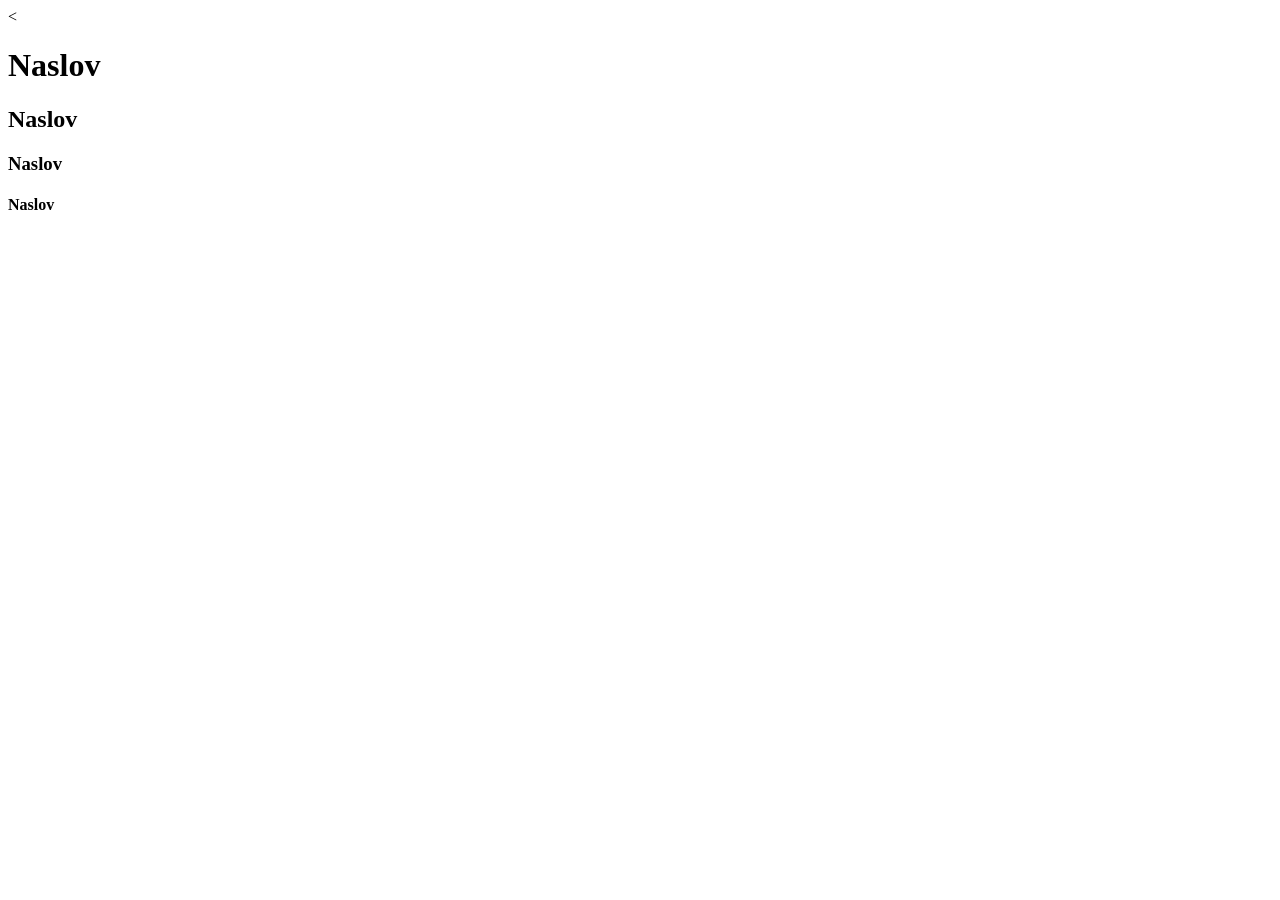
==== kviz/bzvz.html @ 629c1b73 "vjezbe 2 done" ====
<!DOCTYPE html>
<html lang="en">
<head>
    <meta charset="UTF-8">
    <meta name="viewport" content="width=device-width, initial-scale=1.0">
    <title>Document</title>
</head>
<body>
    <<h1>Naslov</h1>
    <h2>Naslov</h2>
    <h3>Naslov</h3>
    <h4>Naslov</h4>
</body>
</html>
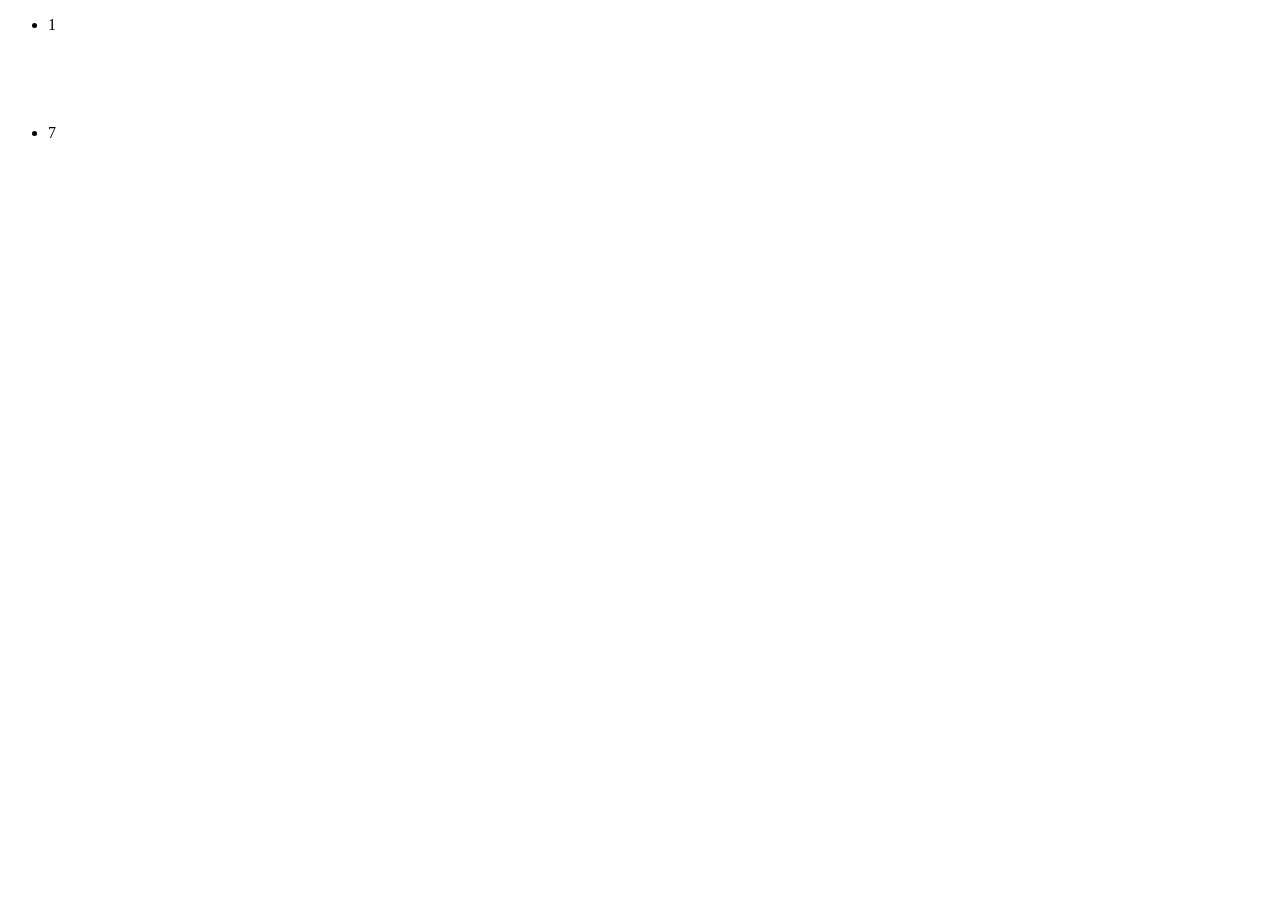
==== commit 26755c7f: "Dodala 4 pitanja u praksa/vježba2" ====
--- a/kviz/bzvz.html
+++ b/kviz/bzvz.html
@@ -6,9 +6,14 @@
     <title>Document</title>
 </head>
 <body>
-    <<h1>Naslov</h1>
-    <h2>Naslov</h2>
-    <h3>Naslov</h3>
-    <h4>Naslov</h4>
+    <ul>
+        <li>1</li>
+        <br>
+        <br>
+        <br>
+        <br>
+        <br>
+        <li>7</li>
+    </ul>
 </body>
 </html>
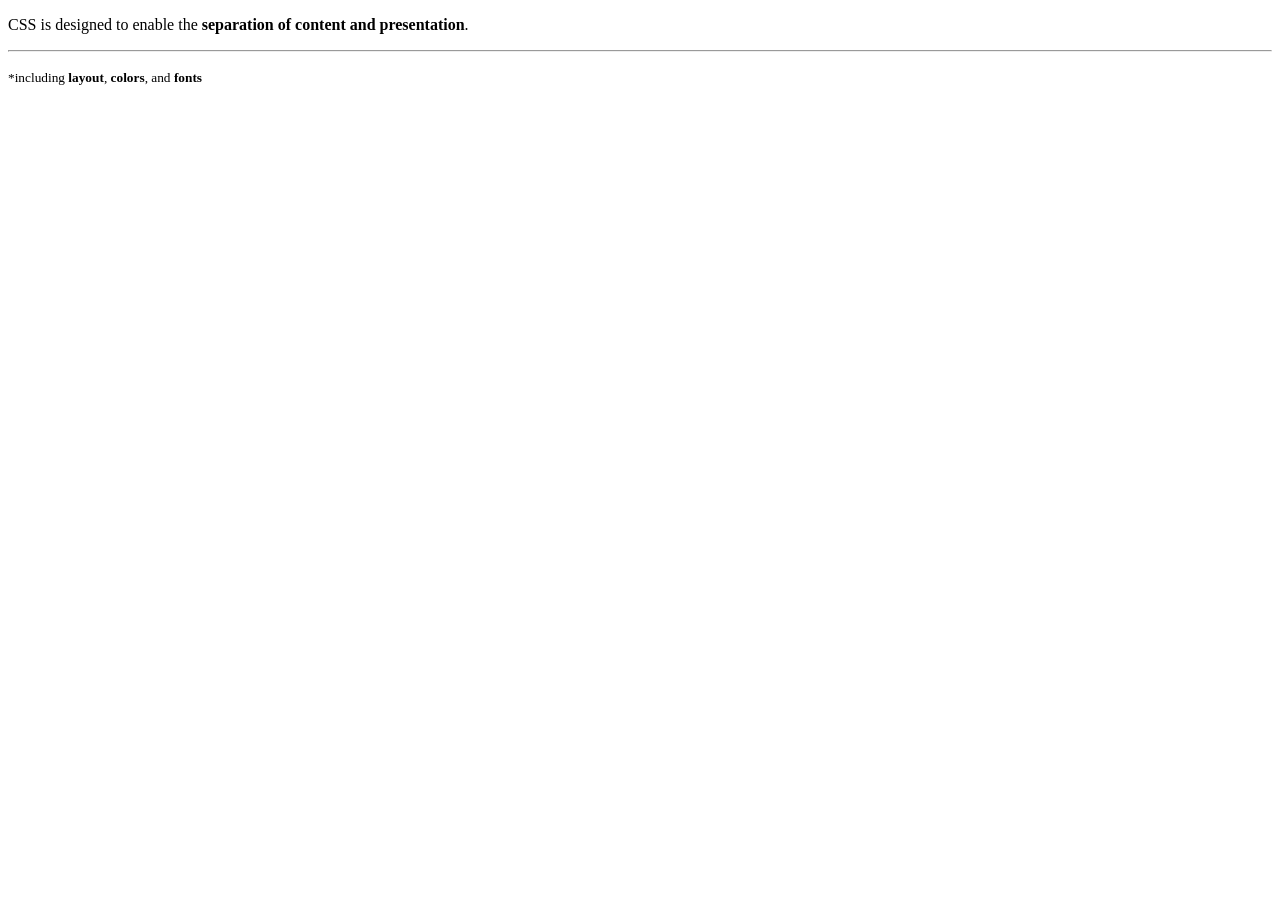
==== commit 91659624: "vježba 3, 6 zadataka" ====
--- a/kviz/bzvz.html
+++ b/kviz/bzvz.html
@@ -6,14 +6,11 @@
     <title>Document</title>
 </head>
 <body>
-    <ul>
-        <li>1</li>
-        <br>
-        <br>
-        <br>
-        <br>
-        <br>
-        <li>7</li>
-    </ul>
+<p>CSS is designed to enable the <strong>separation of content and presentation</strong>.</p>
+<hr>
+<p><small>*including <strong>layout</strong>, <strong>colors</strong>, and <strong>fonts</strong></small></p>
+
+
+
 </body>
 </html>
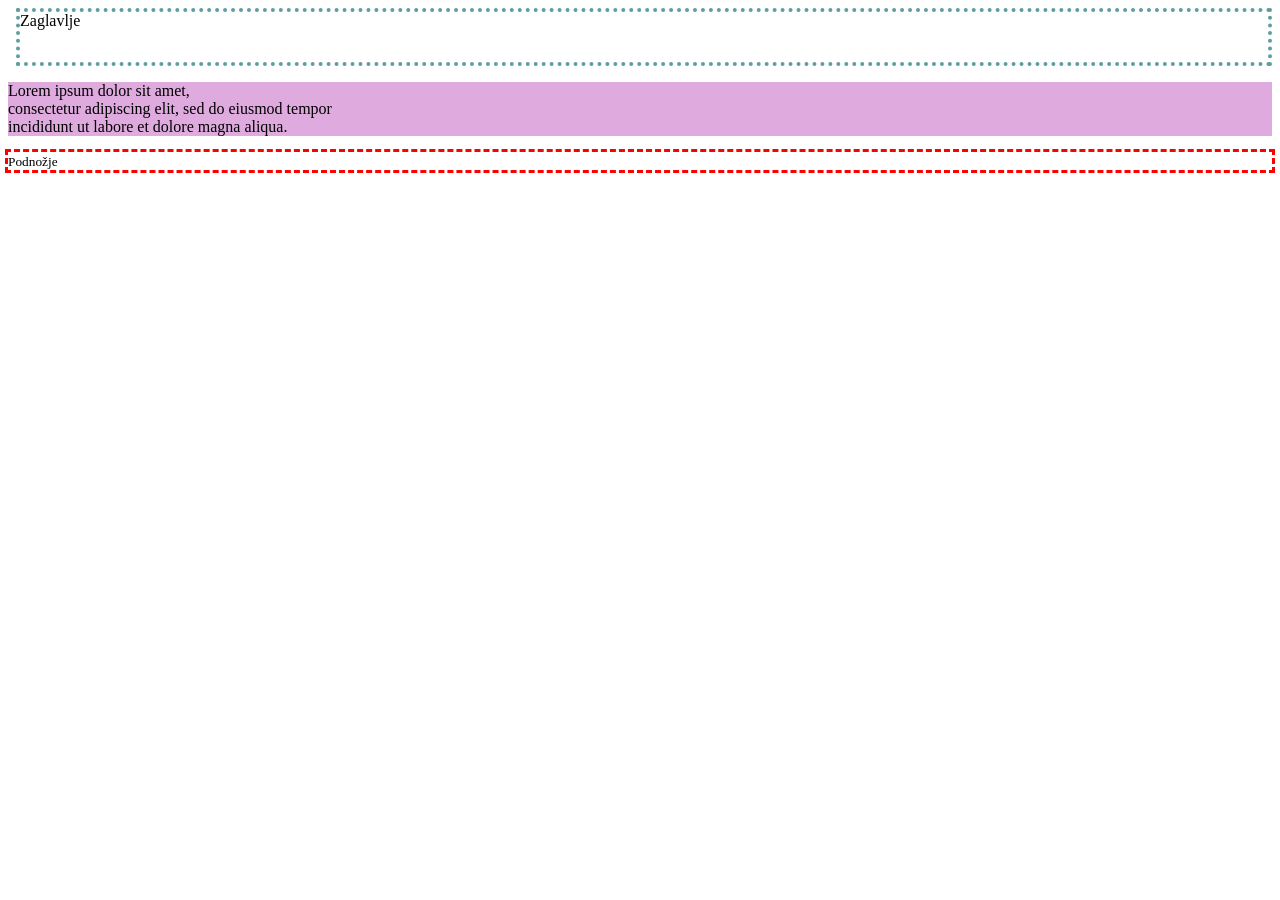
==== commit 0b49b565: "dodan css" ====
--- a/kviz/bzvz.html
+++ b/kviz/bzvz.html
@@ -4,13 +4,22 @@
     <meta charset="UTF-8">
     <meta name="viewport" content="width=device-width, initial-scale=1.0">
     <title>Document</title>
+    <link rel="stylesheet" href="../css/bezveze.css">
 </head>
 <body>
-<p>CSS is designed to enable the <strong>separation of content and presentation</strong>.</p>
-<hr>
-<p><small>*including <strong>layout</strong>, <strong>colors</strong>, and <strong>fonts</strong></small></p>
+<header>
+    Zaglavlje
+</header>
 
+<div class="prvi">
+    <p>Lorem ipsum dolor sit amet, 
+       <br> consectetur adipiscing elit, sed do eiusmod tempor 
+        <br>incididunt ut labore et dolore magna aliqua. 
+    </p>
+</div>
 
-
+<footer>
+    <small>Podnožje</small>
+</footer>
 </body>
 </html>
--- a/css/bezveze.css
+++ b/css/bezveze.css
@@ -0,0 +1,15 @@
+header{
+    min-height: 50px;
+    margin: 0 0 0 .5rem;
+    border: 4px dotted cadetblue;
+}
+
+.prvi{
+    background-color: rgb(223, 171, 223);
+    padding-right: 15px;
+}
+
+footer{
+    outline: dashed red;
+}
+
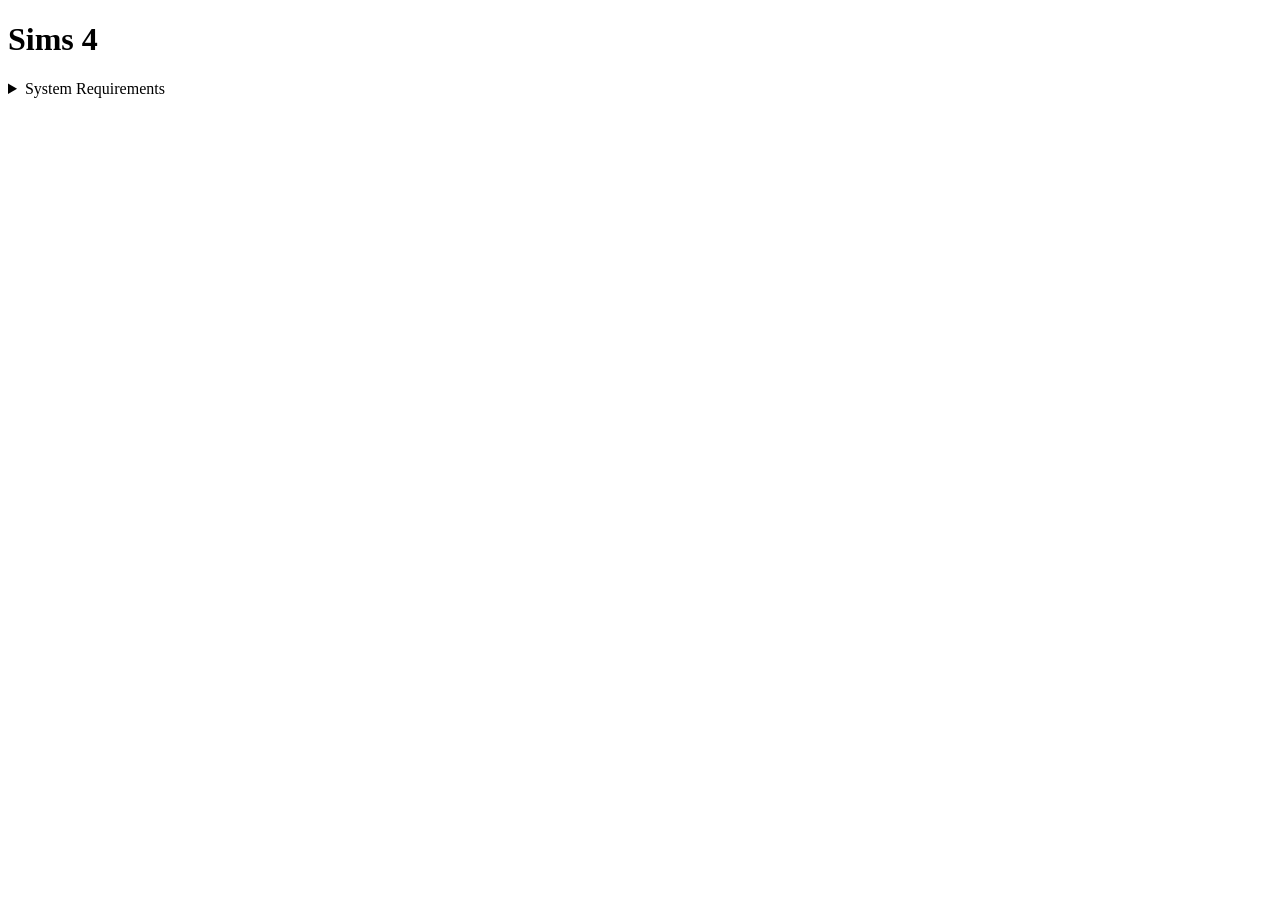
==== commit 59660f49: "vjezba 5/ 4 pitanja" ====
--- a/kviz/bzvz.html
+++ b/kviz/bzvz.html
@@ -7,19 +7,20 @@
     <link rel="stylesheet" href="../css/bezveze.css">
 </head>
 <body>
-<header>
-    Zaglavlje
-</header>
 
-<div class="prvi">
-    <p>Lorem ipsum dolor sit amet, 
-       <br> consectetur adipiscing elit, sed do eiusmod tempor 
-        <br>incididunt ut labore et dolore magna aliqua. 
-    </p>
-</div>
+<h1>Sims 4</h1>
+<details>
+<summary>System Requirements</summary>
+<p>	
+	<b>MINIMUM:</b><br>
+Memory: 4 GB RAM <br>
+Graphics: 128 MB <br>
+Storage: 26 GB available space
+</p>
+</details>
 
-<footer>
-    <small>Podnožje</small>
-</footer>
+
+
+
 </body>
 </html>
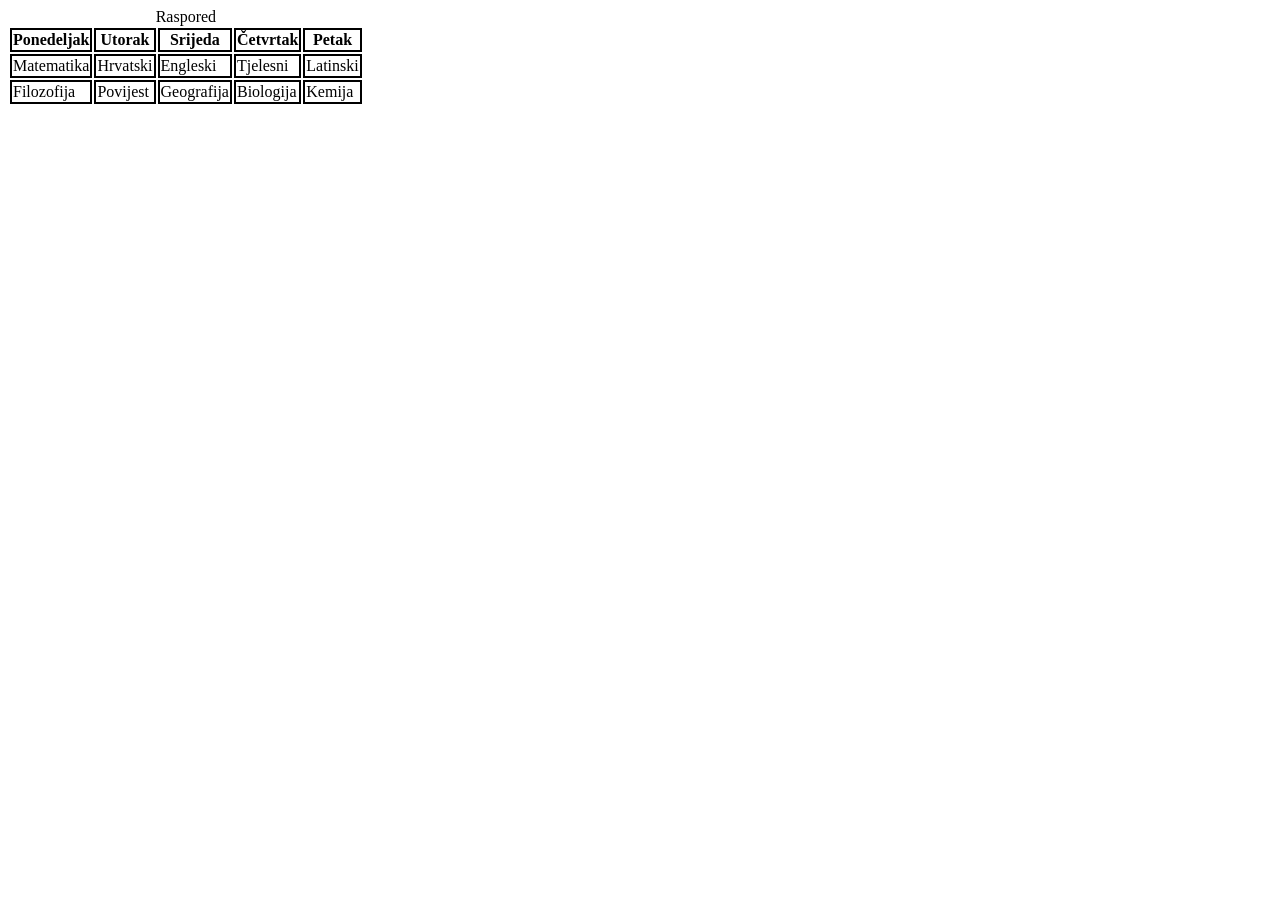
==== commit 21d9ae8c: "vježba 4 / 2 pitanja" ====
--- a/kviz/bzvz.html
+++ b/kviz/bzvz.html
@@ -8,17 +8,40 @@
 </head>
 <body>
 
-<h1>Sims 4</h1>
-<details>
-<summary>System Requirements</summary>
-<p>	
-	<b>MINIMUM:</b><br>
-Memory: 4 GB RAM <br>
-Graphics: 128 MB <br>
-Storage: 26 GB available space
-</p>
-</details>
-
+<table>
+  <caption>
+    Raspored
+  </caption>
+  <colgroup span="5" class="weekdays"></colgroup>
+  <colgroup span="2" class="weekend"></colgroup>
+  <thead>
+    <tr>
+      <th>Ponedeljak</th>
+      <th>Utorak</th>
+      <th>Srijeda</th>
+      <th>Četvrtak</th>
+      <th>Petak</th>
+     
+    </tr>
+  </thead>
+  <tbody>
+    <tr>
+      <td>Matematika</td>
+      <td>Hrvatski</td>
+      <td>Engleski</td>
+      <td>Tjelesni</td>
+      <td>Latinski</td>
+     
+    </tr>
+    <tr>
+      <td>Filozofija</td>
+      <td>Povijest</td>
+      <td>Geografija</td>
+      <td>Biologija</td>
+      <td>Kemija</td>
+    </tr>
+  </tbody>
+</table>
 
 
 
--- a/css/bezveze.css
+++ b/css/bezveze.css
@@ -1,15 +1,4 @@
-header{
-    min-height: 50px;
-    margin: 0 0 0 .5rem;
-    border: 4px dotted cadetblue;
+tr,th,td {
+    border: solid black 2px;
+    
 }
-
-.prvi{
-    background-color: rgb(223, 171, 223);
-    padding-right: 15px;
-}
-
-footer{
-    outline: dashed red;
-}
-
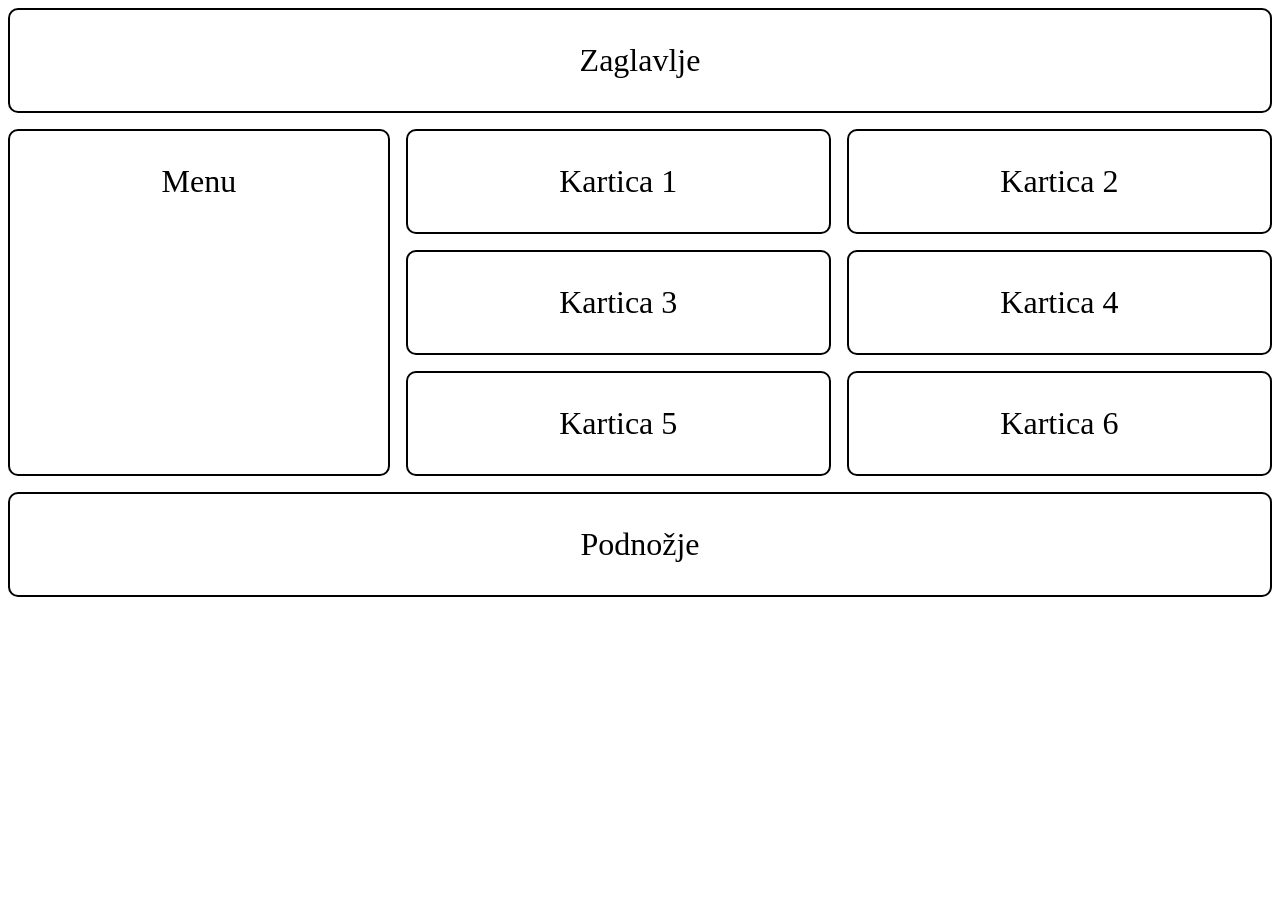
==== commit 68379014: "4 grid pitanja u 4 vježbi" ====
--- a/kviz/bzvz.html
+++ b/kviz/bzvz.html
@@ -1,49 +1,23 @@
 <!DOCTYPE html>
-<html lang="en">
+<html lang="hr">
 <head>
     <meta charset="UTF-8">
-    <meta name="viewport" content="width=device-width, initial-scale=1.0">
     <title>Document</title>
-    <link rel="stylesheet" href="../css/bezveze.css">
+    <link rel="stylesheet" href="/css/bezveze.css">
 </head>
 <body>
 
-<table>
-  <caption>
-    Raspored
-  </caption>
-  <colgroup span="5" class="weekdays"></colgroup>
-  <colgroup span="2" class="weekend"></colgroup>
-  <thead>
-    <tr>
-      <th>Ponedeljak</th>
-      <th>Utorak</th>
-      <th>Srijeda</th>
-      <th>Četvrtak</th>
-      <th>Petak</th>
-     
-    </tr>
-  </thead>
-  <tbody>
-    <tr>
-      <td>Matematika</td>
-      <td>Hrvatski</td>
-      <td>Engleski</td>
-      <td>Tjelesni</td>
-      <td>Latinski</td>
-     
-    </tr>
-    <tr>
-      <td>Filozofija</td>
-      <td>Povijest</td>
-      <td>Geografija</td>
-      <td>Biologija</td>
-      <td>Kemija</td>
-    </tr>
-  </tbody>
-</table>
-
-
+<section>
+    <div class="podrucje zaglavlje">Zaglavlje</div>
+    <div class="podrucje menu">Menu</div>
+    <div class="podrucje k1">Kartica 1</div>
+    <div class="podrucje k2">Kartica 2</div>
+    <div class="podrucje k3">Kartica 3</div>
+    <div class="podrucje k4">Kartica 4</div>
+    <div class="podrucje k5">Kartica 5</div>
+    <div class="podrucje k6">Kartica 6</div>
+    <div class="podrucje podnozje">Podnožje</div>
+</section>
 
 </body>
 </html>
--- a/css/bezveze.css
+++ b/css/bezveze.css
@@ -1,4 +1,30 @@
-tr,th,td {
-    border: solid black 2px;
-    
+section {
+    display: grid;
+
+    grid-template-areas:
+        "zaglavlje zaglavlje zaglavlje"
+        "menu k1 k2"
+        "menu k3 k4"
+        "menu k5 k6"
+        "podnozje podnozje podnozje";
+
+    gap: 1rem;
 }
+
+.zaglavlje { grid-area: zaglavlje; }
+.menu { grid-area: menu; }
+.k1 { grid-area: k1; }
+.k2 { grid-area: k2; }
+.k3 { grid-area: k3; }
+.k4 { grid-area: k4; }
+.k5 { grid-area: k5; }
+.k6 { grid-area: k6; }
+.podnozje { grid-area: podnozje; }
+
+.podrucje {
+    border: 2px solid black;
+    border-radius: 10px;
+    padding: 2rem;
+    font-size: 2rem;
+    text-align: center;
+}
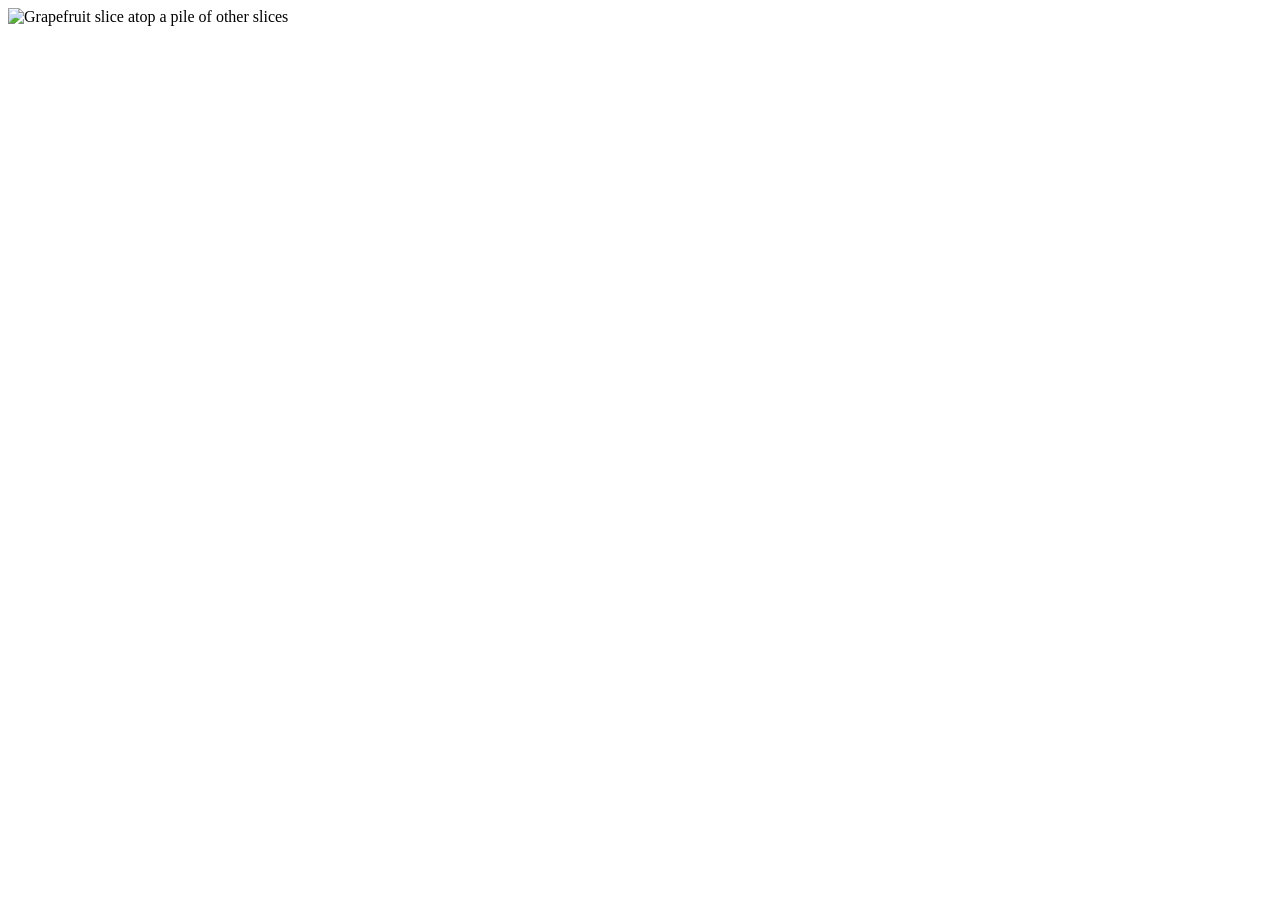
==== commit fd67ae87: "10 pitanja, vježba 6 i sređen JS query" ====
--- a/kviz/bzvz.html
+++ b/kviz/bzvz.html
@@ -7,17 +7,10 @@
 </head>
 <body>
 
-<section>
-    <div class="podrucje zaglavlje">Zaglavlje</div>
-    <div class="podrucje menu">Menu</div>
-    <div class="podrucje k1">Kartica 1</div>
-    <div class="podrucje k2">Kartica 2</div>
-    <div class="podrucje k3">Kartica 3</div>
-    <div class="podrucje k4">Kartica 4</div>
-    <div class="podrucje k5">Kartica 5</div>
-    <div class="podrucje k6">Kartica 6</div>
-    <div class="podrucje podnozje">Podnožje</div>
-</section>
+<img
+  class="fit-picture"
+  src=""
+  alt="Grapefruit slice atop a pile of other slices" />
 
 </body>
 </html>
